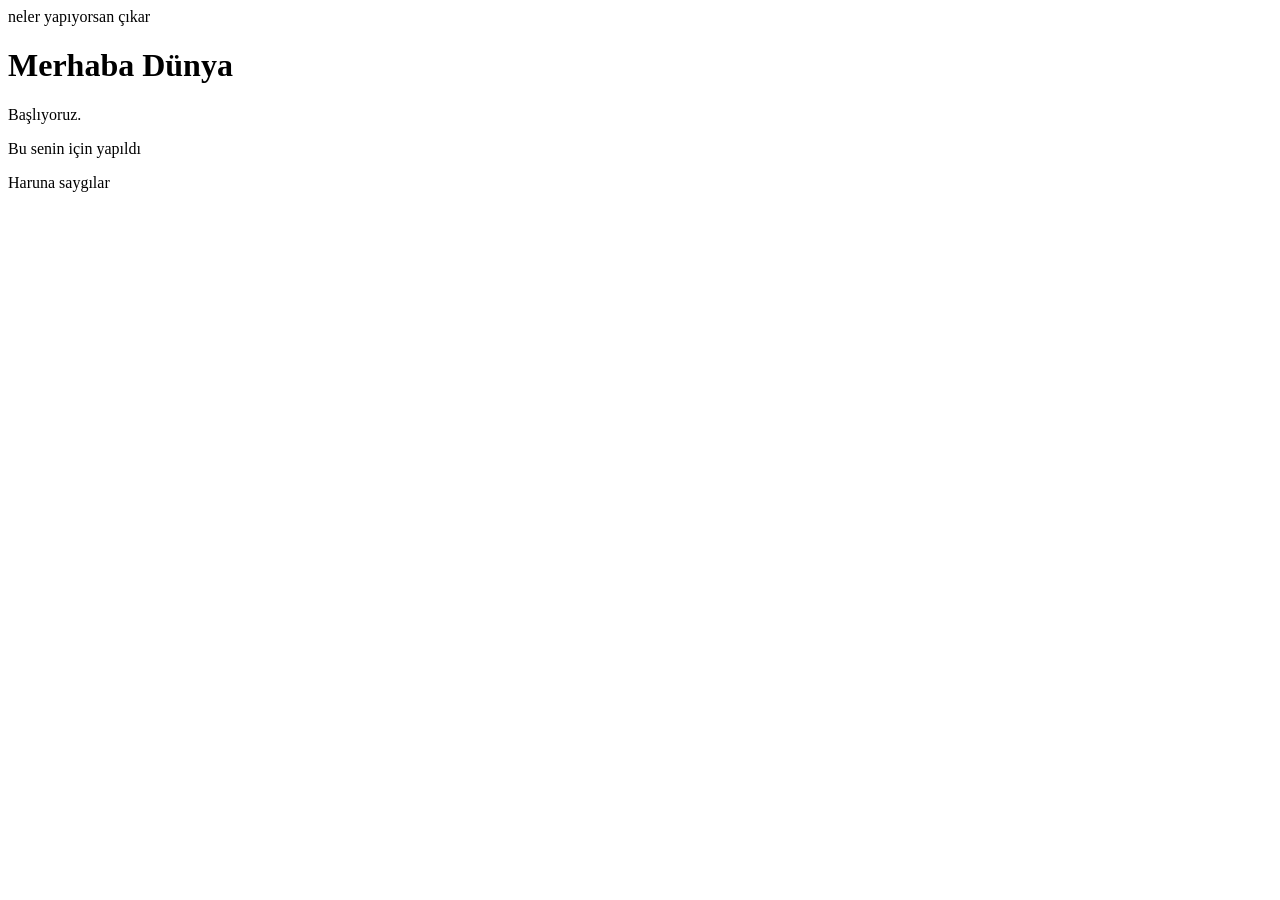
==== index.html @ 073d5da0 "Add files via upload" ====
<!DOCTYPE html>
<html>
<head>
<meta charset="UTF-8"
<title>neler yapıyorsan çıkar</title>
</head>
<body>
<h1>Merhaba Dünya</h1>
<p>Başlıyoruz.</p>
<p> Bu senin için yapıldı</p>
<p>Haruna saygılar </p>
</body>
</html>
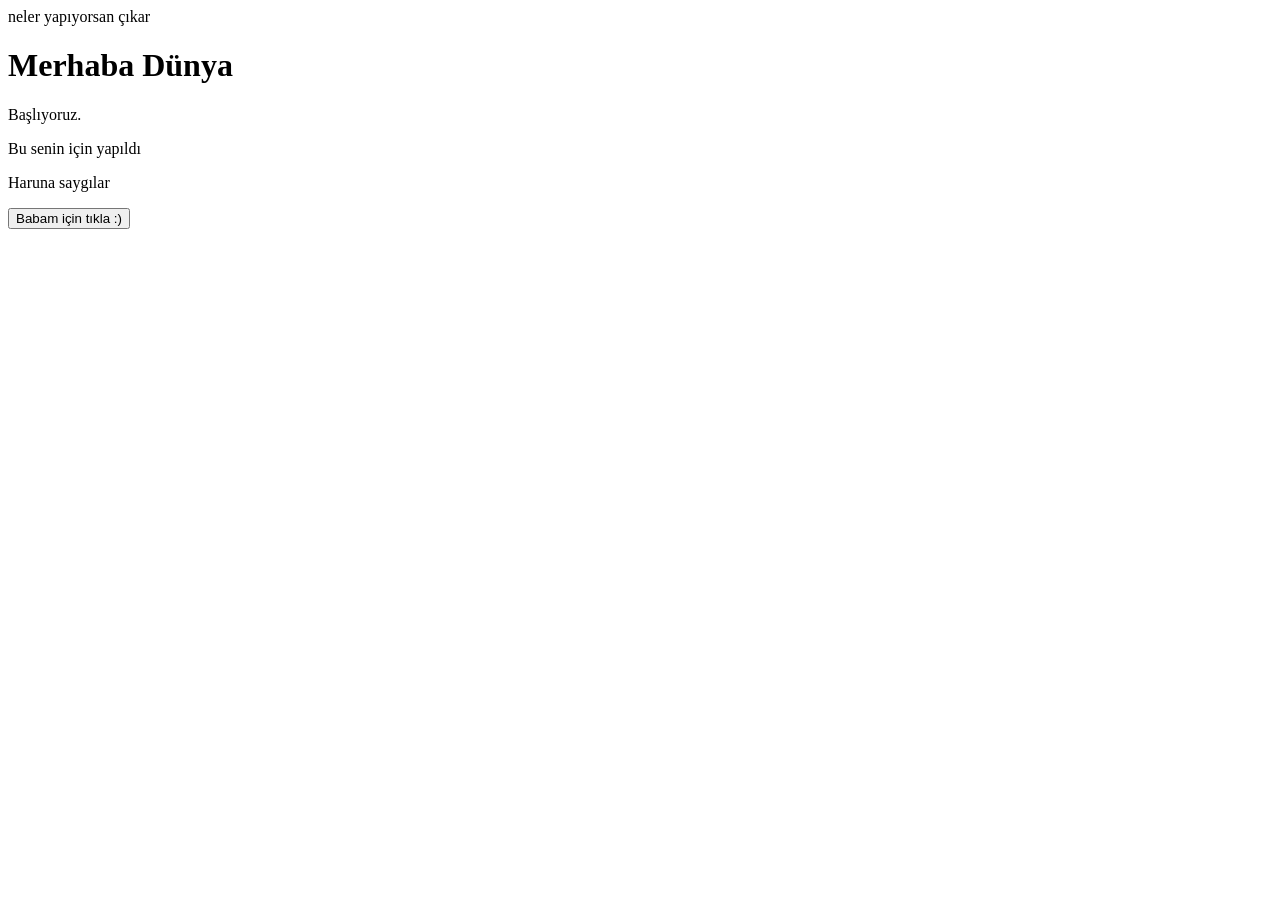
==== commit eea5489b: "Add files via upload" ====
--- a/index.html
+++ b/index.html
@@ -9,5 +9,8 @@
 <p>Başlıyoruz.</p>
 <p> Bu senin için yapıldı</p>
 <p>Haruna saygılar </p>
+<a href="baba.html">
+    <button>Babam için tıkla :)</button>
+</a>
 </body>
 </html>
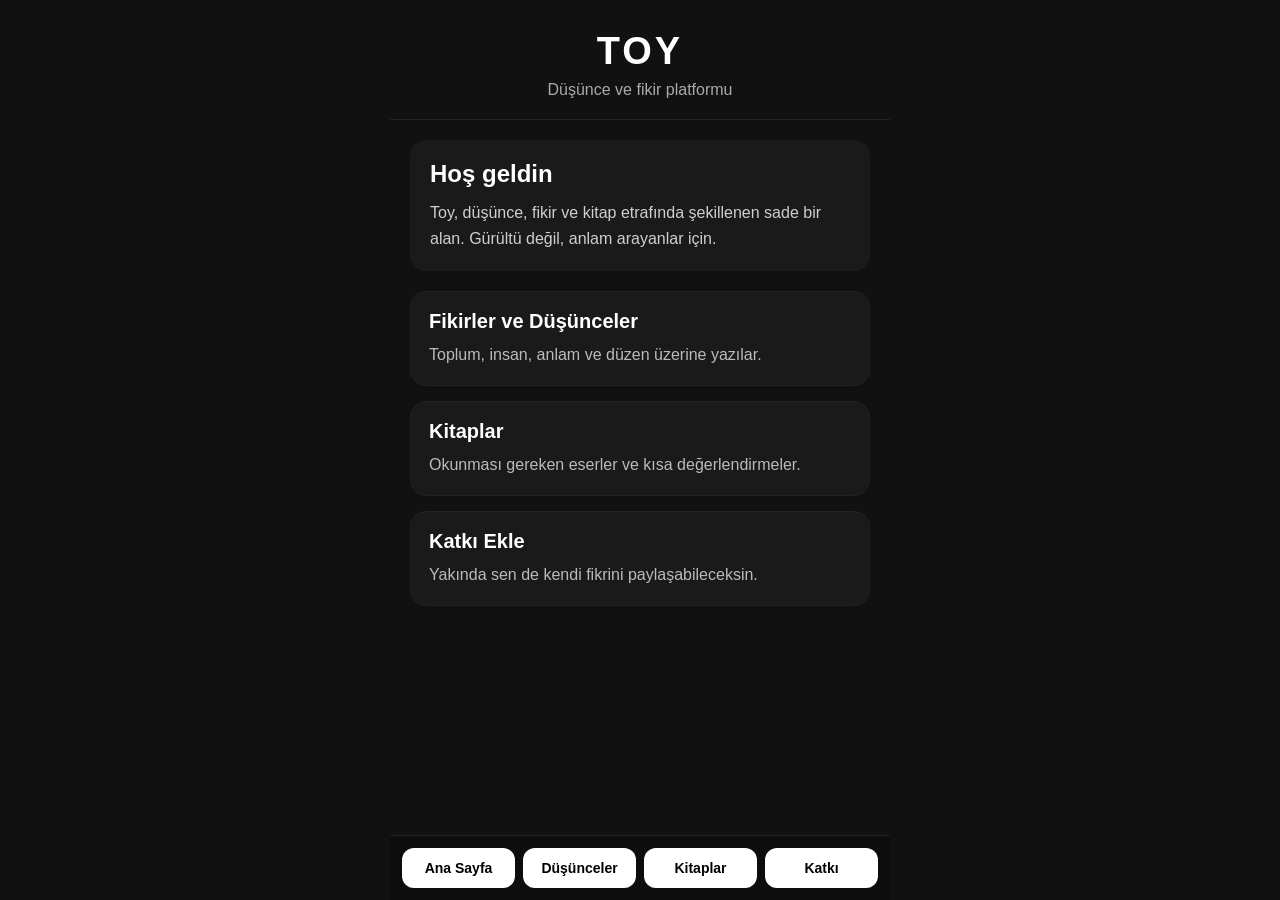
==== commit 915ebada: "Add files via upload" ====
--- a/index.html
+++ b/index.html
@@ -1,16 +1,54 @@
 <!DOCTYPE html>
-<html>
+<html lang="tr">
 <head>
-<meta charset="UTF-8"
-<title>neler yapıyorsan çıkar</title>
+    <meta charset="UTF-8">
+    <meta name="viewport" content="width=device-width, initial-scale=1.0">
+    <title>Toy</title>
+    <link rel="stylesheet" href="style.css">
 </head>
 <body>
-<h1>Merhaba Dünya</h1>
-<p>Başlıyoruz.</p>
-<p> Bu senin için yapıldı</p>
-<p>Haruna saygılar </p>
-<a href="baba.html">
-    <button>Babam için tıkla :)</button>
-</a>
+
+    <div class="app">
+        <header class="header">
+            <h1>TOY</h1>
+            <p>Düşünce ve fikir platformu</p>
+        </header>
+
+        <main id="icerik" class="content">
+            <section class="hero">
+                <h2>Hoş geldin</h2>
+                <p>
+                    Toy, düşünce, fikir ve kitap etrafında şekillenen sade bir alan.
+                    Gürültü değil, anlam arayanlar için.
+                </p>
+            </section>
+
+            <section class="cards">
+                <div class="card">
+                    <h3>Fikirler ve Düşünceler</h3>
+                    <p>Toplum, insan, anlam ve düzen üzerine yazılar.</p>
+                </div>
+
+                <div class="card">
+                    <h3>Kitaplar</h3>
+                    <p>Okunması gereken eserler ve kısa değerlendirmeler.</p>
+                </div>
+
+                <div class="card">
+                    <h3>Katkı Ekle</h3>
+                    <p>Yakında sen de kendi fikrini paylaşabileceksin.</p>
+                </div>
+            </section>
+        </main>
+
+        <nav class="menu">
+            <button onclick="sayfaGoster('ana')">Ana Sayfa</button>
+            <button onclick="sayfaGoster('dusunceler')">Düşünceler</button>
+            <button onclick="sayfaGoster('kitaplar')">Kitaplar</button>
+            <button onclick="sayfaGoster('katki')">Katkı</button>
+        </nav>
+    </div>
+
+    <script src="script.js"></script>
 </body>
 </html>
--- a/style.css
+++ b/style.css
@@ -0,0 +1,165 @@
+* {
+    margin: 0;
+    padding: 0;
+    box-sizing: border-box;
+}
+
+body {
+    font-family: Arial, sans-serif;
+    background: #111;
+    color: #fff;
+    min-height: 100vh;
+}
+
+.app {
+    max-width: 500px;
+    margin: 0 auto;
+    min-height: 100vh;
+    display: flex;
+    flex-direction: column;
+    padding-bottom: 90px;
+}
+
+.header {
+    text-align: center;
+    padding: 30px 20px 20px;
+    border-bottom: 1px solid #222;
+}
+
+.header h1 {
+    font-size: 38px;
+    letter-spacing: 3px;
+    margin-bottom: 8px;
+}
+
+.header p {
+    color: #aaa;
+    font-size: 16px;
+}
+
+.content {
+    padding: 20px;
+    flex: 1;
+}
+
+.hero {
+    background: #1a1a1a;
+    border-radius: 16px;
+    padding: 20px;
+    margin-bottom: 20px;
+}
+
+.hero h2 {
+    font-size: 24px;
+    margin-bottom: 12px;
+}
+
+.hero p {
+    color: #cfcfcf;
+    line-height: 1.6;
+}
+
+.cards {
+    display: flex;
+    flex-direction: column;
+    gap: 15px;
+}
+
+.card {
+    background: #1a1a1a;
+    border-radius: 16px;
+    padding: 18px;
+    border: 1px solid #222;
+}
+
+.card h3 {
+    margin-bottom: 10px;
+    font-size: 20px;
+}
+
+.card p {
+    color: #bbb;
+    line-height: 1.5;
+}
+
+.menu {
+    position: fixed;
+    bottom: 0;
+    left: 0;
+    right: 0;
+    max-width: 500px;
+    margin: 0 auto;
+    display: grid;
+    grid-template-columns: repeat(4, 1fr);
+    gap: 8px;
+    padding: 12px;
+    background: #0d0d0d;
+    border-top: 1px solid #222;
+}
+
+.menu button {
+    padding: 12px 8px;
+    border: none;
+    border-radius: 12px;
+    background: #fff;
+    color: #000;
+    font-weight: bold;
+    font-size: 14px;
+}
+
+.menu button:active {
+    transform: scale(0.97);
+}
+
+.liste {
+    display: flex;
+    flex-direction: column;
+    gap: 15px;
+}
+
+.liste-kart {
+    background: #1a1a1a;
+    border-radius: 16px;
+    padding: 18px;
+    border: 1px solid #222;
+}
+
+.liste-kart h3 {
+    margin-bottom: 8px;
+    font-size: 19px;
+}
+
+.liste-kart p {
+    color: #bbb;
+    line-height: 1.5;
+}
+
+.katki-form {
+    background: #1a1a1a;
+    border-radius: 16px;
+    padding: 18px;
+    border: 1px solid #222;
+}
+
+.katki-form input,
+.katki-form textarea {
+    width: 100%;
+    margin-top: 10px;
+    margin-bottom: 14px;
+    padding: 12px;
+    border: 1px solid #333;
+    border-radius: 10px;
+    background: #111;
+    color: white;
+    font-size: 15px;
+}
+
+.katki-form button {
+    width: 100%;
+    padding: 14px;
+    border: none;
+    border-radius: 12px;
+    background: #666;
+    color: white;
+    font-weight: bold;
+}
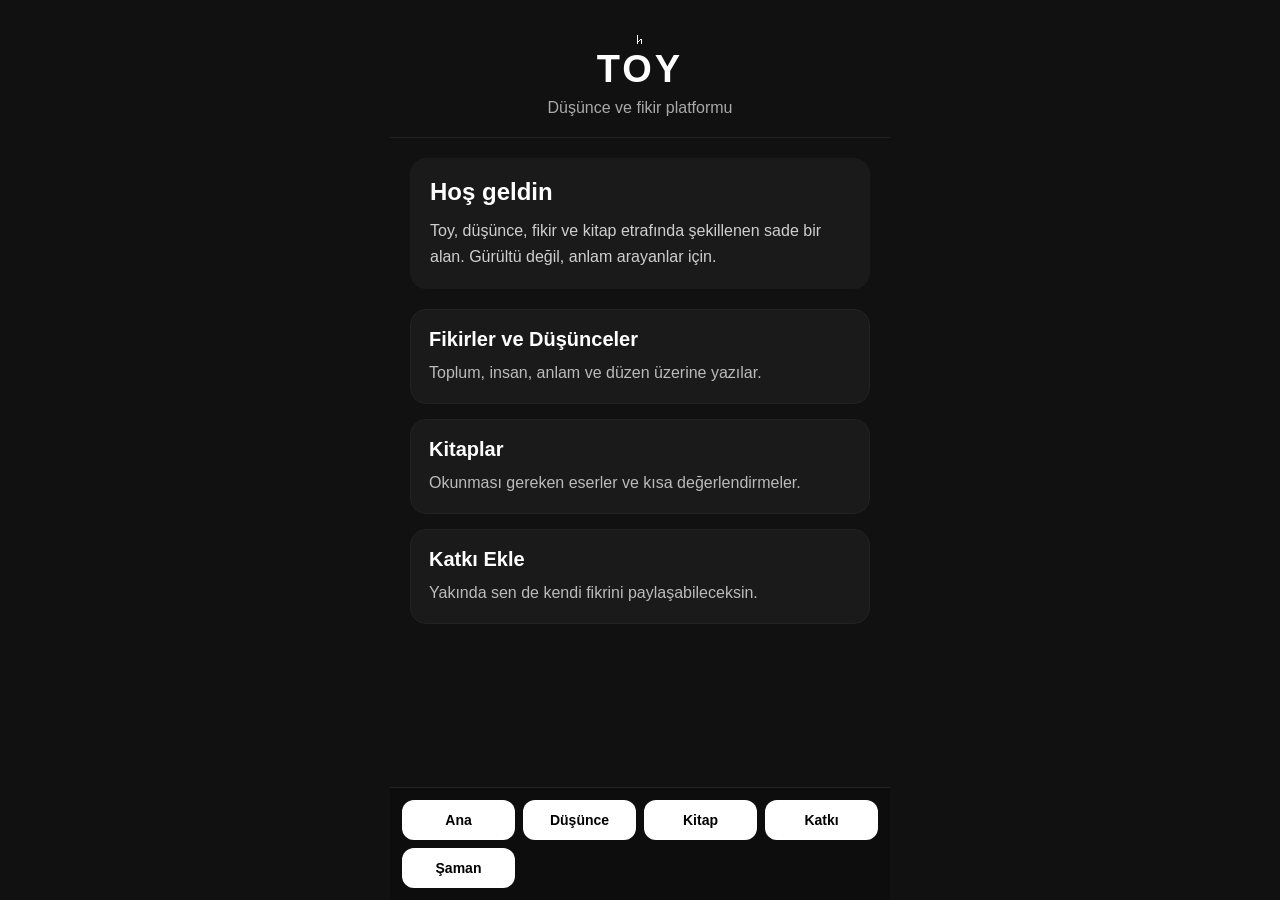
==== commit a8ab5bfe: "Create index.html" ====
--- a/index.html
+++ b/index.html
@@ -10,45 +10,22 @@
 
     <div class="app">
         <header class="header">
+            <div class="logo">𐱅</div>
             <h1>TOY</h1>
             <p>Düşünce ve fikir platformu</p>
         </header>
 
-        <main id="icerik" class="content">
-            <section class="hero">
-                <h2>Hoş geldin</h2>
-                <p>
-                    Toy, düşünce, fikir ve kitap etrafında şekillenen sade bir alan.
-                    Gürültü değil, anlam arayanlar için.
-                </p>
-            </section>
-
-            <section class="cards">
-                <div class="card">
-                    <h3>Fikirler ve Düşünceler</h3>
-                    <p>Toplum, insan, anlam ve düzen üzerine yazılar.</p>
-                </div>
-
-                <div class="card">
-                    <h3>Kitaplar</h3>
-                    <p>Okunması gereken eserler ve kısa değerlendirmeler.</p>
-                </div>
-
-                <div class="card">
-                    <h3>Katkı Ekle</h3>
-                    <p>Yakında sen de kendi fikrini paylaşabileceksin.</p>
-                </div>
-            </section>
-        </main>
+        <main id="icerik" class="content"></main>
 
         <nav class="menu">
-            <button onclick="sayfaGoster('ana')">Ana Sayfa</button>
-            <button onclick="sayfaGoster('dusunceler')">Düşünceler</button>
-            <button onclick="sayfaGoster('kitaplar')">Kitaplar</button>
+            <button onclick="sayfaGoster('ana')">Ana</button>
+            <button onclick="sayfaGoster('dusunceler')">Düşünce</button>
+            <button onclick="sayfaGoster('kitaplar')">Kitap</button>
             <button onclick="sayfaGoster('katki')">Katkı</button>
+            <button onclick="sayfaGoster('saman')">Şaman</button>
         </nav>
     </div>
 
     <script src="script.js"></script>
 </body>
-</html>+</html>
